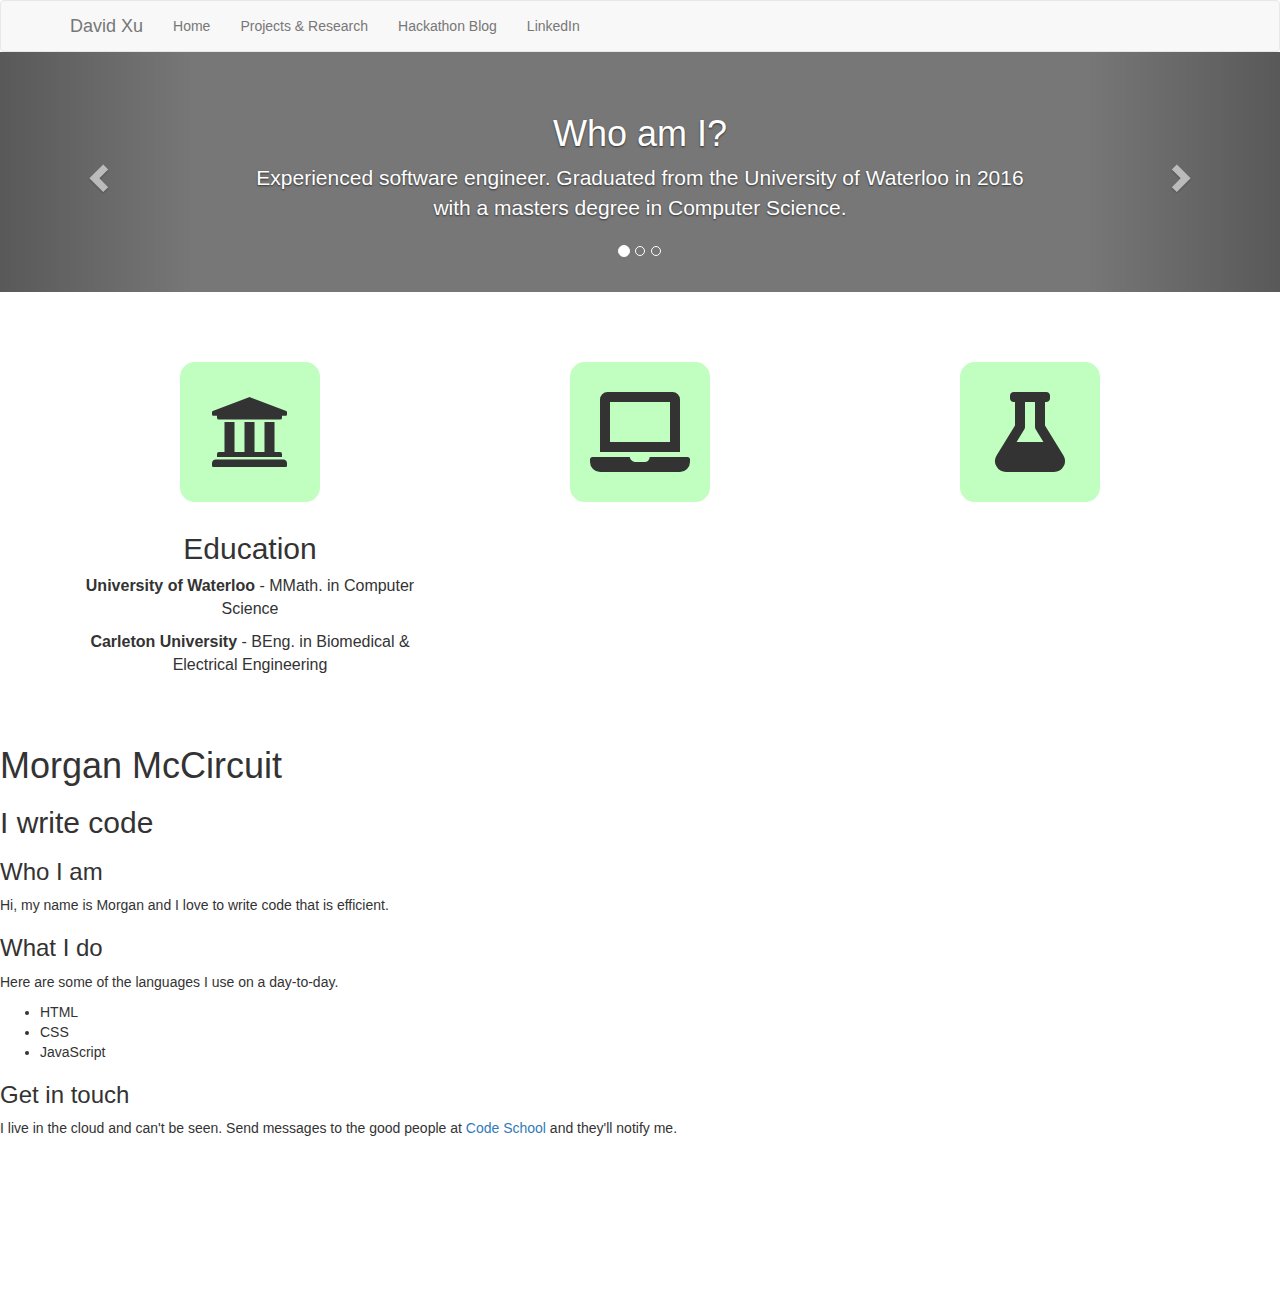
==== src/index.html @ 2d6d554c "Initial modification of forked code to use my own details" ====
<!DOCTYPE html>
<html lang="en">
<head>
  <meta charset="UTF-8">
  <meta name="viewport" content="width=device-width; initial-scale=1.0; maximum-scale=1.0;">
  <link rel="stylesheet" href="https://maxcdn.bootstrapcdn.com/bootstrap/3.3.7/css/bootstrap.min.css" integrity="sha384-BVYiiSIFeK1dGmJRAkycuHAHRg32OmUcww7on3RYdg4Va+PmSTsz/K68vbdEjh4u" crossorigin="anonymous">
  <link rel="stylesheet" href="main.css">
  <link href="https://use.fontawesome.com/releases/v5.0.8/css/all.css" rel="stylesheet">
  <title>HTML Portfolio</title>
</head>
<body>

  <nav class="navbar navbar-default">
    <div class="container">
      <!-- Brand and toggle get grouped for better mobile display -->
      <div class="navbar-header">
        <button type="button" class="navbar-toggle collapsed" data-toggle="collapse" data-target="#portfolio-collapse-menu">
          <span class="sr-only">Toggle navigation</span>
          <span class="icon-bar"></span>
          <span class="icon-bar"></span>
          <span class="icon-bar"></span>
        </button>
        <a class="navbar-brand" href="#">David Xu</a>
      </div>
  
      <!-- Collect the nav links, forms, and other content for toggling -->
      <div class="collapse navbar-collapse" id="portfolio-collapse-menu">
        <ul class="nav navbar-nav">
          <li><a href="#">Home</a></li>
          <li><a href="#">Projects & Research</a></li>
          <li><a href="#">Hackathon Blog</a></li>
          <li><a href="#">LinkedIn</a></li>
        </ul>
      </div>
      <!-- /.navbar-collapse -->
    </div>
    <!-- /.container-fluid -->
  </nav>

  <div id="portfolio-carousel" class="carousel slide" data-ride="carousel">
    <!-- Indicators -->
    <ol class="carousel-indicators">
      <li data-target="#portfolio-carousel" data-slide-to="0" class="active"></li>
      <li data-target="#portfolio-carousel" data-slide-to="1"></li>
      <li data-target="#portfolio-carousel" data-slide-to="2"></li>
    </ol>
    <div class="carousel-inner" role="listbox">
      <div class="item active">
        <div class="container">
          <div class="carousel-caption">
            <h1>Who am I?</h1>
            <p>Experienced software engineer. Graduated from the University of Waterloo in 2016 with a masters degree in Computer Science.</p>
          </div>
        </div>
      </div>
      <div class="item">
        <div class="container">
          <div class="carousel-caption">
            <h1>Favorite subjects:</h1>
            <p> Computational Neuroscience, Economics, Machine Learning</p>
          </div>
        </div>
      </div>
      <div class="item">
        <div class="container">
          <div class="carousel-caption">
            <h1>Favorite Projects:</h1>
            <p>Hackathons and Canadian Income Tax</p>
          </div>
        </div>
      </div>
    </div>
    <a class="left carousel-control" href="#portfolio-carousel" role="button" data-slide="prev">
      <span class="glyphicon glyphicon-chevron-left" aria-hidden="true"></span>
      <span class="sr-only">Previous</span>
    </a>
    <a class="right carousel-control" href="#portfolio-carousel" role="button" data-slide="next">
      <span class="glyphicon glyphicon-chevron-right" aria-hidden="true"></span>
      <span class="sr-only">Next</span>
    </a>
  </div>

  <div class="marketing">
    <div class="container">
      <div class="row">
        <div class="col-md-4">
            <span class="fa-stack fa-5x">
              <i class="fa fa-square fa-stack-2x icon-background"></i>
              <i class="fa fa-university fa-stack-1x"></i>
            </span>
            <h2>
              Education
            </h2>
            <p>
              <b>University of Waterloo</b> - MMath. in Computer Science
            </p>
            <p>
                <b>Carleton University</b> - BEng. in Biomedical & Electrical Engineering
            </p>
        </div>
        <div class="col-md-4">
            <span class="fa-stack fa-5x">
                <i class="fa fa-square fa-stack-2x icon-background"></i>
                <i class="fa fa-laptop fa-stack-1x"></i>
              </span>
        </div>
        <div class="col-md-4">
            <span class="fa-stack fa-5x">
                <i class="fa fa-square fa-stack-2x icon-background"></i>
                <i class="fa fa-flask fa-stack-1x"></i>
              </span>
        </div>
      </div>
    </div>
  </div>

  <!--
    Previous project placeholder begins
  -->
  <div class="header">
    <h1>Morgan McCircuit</h1>
    <h2>I write code</h2>
  </div>

  <div class="tagline">
    <h3>Who I am</h3>
    <p>Hi, my name is Morgan and I love to write code that is efficient.</p>
  </div>


  <div class="skills">
    <h3>What I do</h3>
    <p>Here are some of the languages I use on a day-to-day.</p>
    <ul>
      <li>HTML</li>
      <li>CSS</li>
      <li>JavaScript</li>
    </ul>
  </div>

  <div class="contact">
    <h3>Get in touch</h3>
    <p>I live in the cloud and can't be seen. Send messages to the good people at <a target="_blank" href="https://twitter.com/codeschool">Code School</a> and they'll notify me.</p>
  </div>
  <!--
    Previous project placeholder ends
    (unused pieces will be deleted at the last task)
  -->


  <script src="https://code.jquery.com/jquery-3.1.0.min.js" integrity="sha256-cCueBR6CsyA4/9szpPfrX3s49M9vUU5BgtiJj06wt/s=" crossorigin="anonymous"></script>
  <script src="https://maxcdn.bootstrapcdn.com/bootstrap/3.3.7/js/bootstrap.min.js" integrity="sha384-Tc5IQib027qvyjSMfHjOMaLkfuWVxZxUPnCJA7l2mCWNIpG9mGCD8wGNIcPD7Txa" crossorigin="anonymous"></script>

</body>
</html>
---- src/main.css ----
/* NAVBAR
-------------------------------------------------- */

.navbar {
  margin-bottom: 0;
}

/* CUSTOMIZED CAROUSEL
-------------------------------------------------- */

/* Carousel base class */
.carousel {
  height: 240px;
  margin-bottom: 30px;
}
/* Since positioning the image, we need to help out the caption */
.carousel-caption {
  z-index: 10;
}

/* Declare heights because of positioning of img element */
.carousel .item {
  height: 240px;
  background-color: #777;
}
.carousel-inner > .item > img {
  position: absolute;
  top: 0;
  left: 0;
  min-width: 100%;
  height: 240px;
}

@media (min-width: 768px) {

  /* Bump up size of carousel content */
  .carousel-caption p {
    margin-bottom: 20px;
    font-size: 21px;
    line-height: 1.4;
  }

}

/* MARKETING
-------------------------------------------------- */

.marketing {
  margin: 60px auto;
}

.marketing .col-md-4 {
  text-align: center;
  font-size: 16px;
}

.marketing .col-md-4 .icon-style {
  font-size: 60px;
  background-color: #EAEAEA;
  border-radius: 50%;
  padding: 40px;
  color: #444;
}

.icon-background {
  color: #c0ffc0;
}


/* STICKY FOOTER
-------------------------------------------------- */

html {
  position: relative;
  min-height: 100%;
}

body {
  /* Margin bottom by footer height */
  margin-bottom: 160px;
}

.footer,
footer {
  position: absolute;
  bottom: 0;
  width: 100%;
  /* Set the fixed height of the footer here */
  height: 160px;
  background: #444;
  color: white;
  text-shadow: 1px 1px 1px black;
  padding: 40px 0;
}

/* RESPONSIVE CSS
-------------------------------------------------- */
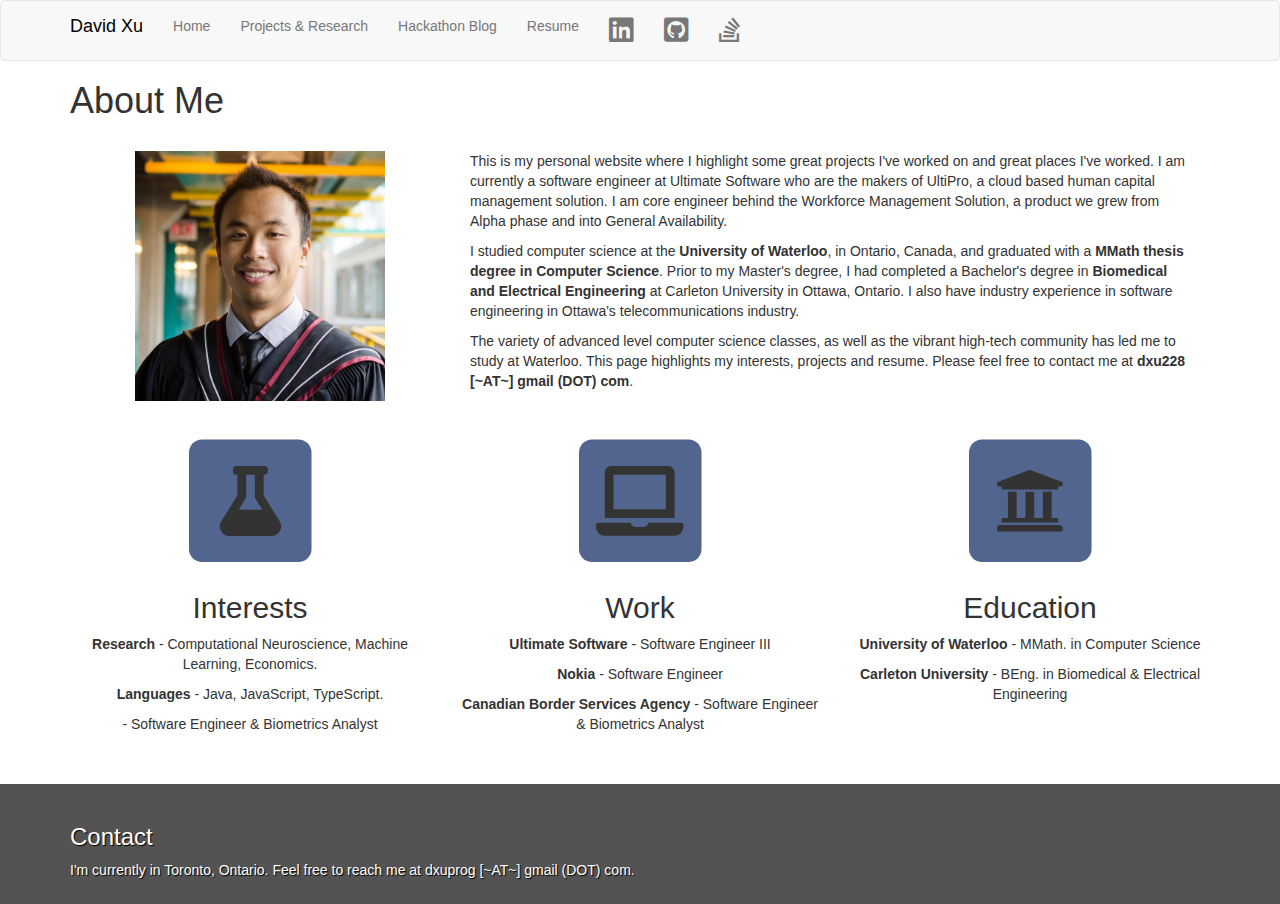
==== commit d621bdfb: "Finish tutorial, add personal styling, removed carousel" ====
--- a/src/index.html
+++ b/src/index.html
@@ -1,18 +1,20 @@
 <!DOCTYPE html>
 <html lang="en">
+
 <head>
   <meta charset="UTF-8">
   <meta name="viewport" content="width=device-width; initial-scale=1.0; maximum-scale=1.0;">
-  <link rel="stylesheet" href="https://maxcdn.bootstrapcdn.com/bootstrap/3.3.7/css/bootstrap.min.css" integrity="sha384-BVYiiSIFeK1dGmJRAkycuHAHRg32OmUcww7on3RYdg4Va+PmSTsz/K68vbdEjh4u" crossorigin="anonymous">
+  <link rel="stylesheet" href="https://maxcdn.bootstrapcdn.com/bootstrap/3.3.7/css/bootstrap.min.css" integrity="sha384-BVYiiSIFeK1dGmJRAkycuHAHRg32OmUcww7on3RYdg4Va+PmSTsz/K68vbdEjh4u"
+    crossorigin="anonymous">
   <link rel="stylesheet" href="main.css">
   <link href="https://use.fontawesome.com/releases/v5.0.8/css/all.css" rel="stylesheet">
   <title>HTML Portfolio</title>
 </head>
+
 <body>
 
   <nav class="navbar navbar-default">
     <div class="container">
-      <!-- Brand and toggle get grouped for better mobile display -->
       <div class="navbar-header">
         <button type="button" class="navbar-toggle collapsed" data-toggle="collapse" data-target="#portfolio-collapse-menu">
           <span class="sr-only">Toggle navigation</span>
@@ -20,136 +22,148 @@
           <span class="icon-bar"></span>
           <span class="icon-bar"></span>
         </button>
-        <a class="navbar-brand" href="#">David Xu</a>
+        <a class="navbar-brand" href="./index.html">David Xu</a>
       </div>
-  
-      <!-- Collect the nav links, forms, and other content for toggling -->
+
       <div class="collapse navbar-collapse" id="portfolio-collapse-menu">
         <ul class="nav navbar-nav">
-          <li><a href="#">Home</a></li>
-          <li><a href="#">Projects & Research</a></li>
-          <li><a href="#">Hackathon Blog</a></li>
-          <li><a href="#">LinkedIn</a></li>
+          <li>
+            <a href="./index.html">Home</a>
+          </li>
+          <li>
+            <a href="./projects.html">Projects & Research</a>
+          </li>
+          <li>
+            <a href="./blog.html">Hackathon Blog</a>
+          </li>
+          <li>
+              <a href="./dxu_resume_web.pdf">Resume</a>
+          </li>
+          <li>
+              <a href="http://ca.linkedin.com/in/dxu228" target="_blank">
+                <i class="fab fa-linkedin fa-2x"></i>
+              </a>
+            </li>
+            <li>
+              <a href="http://www.github.com/dxuprog" target="_blank">
+                <i class="fab fa-github-square fa-2x"></i>
+              </a>
+            </li>
+            <li>
+              <a href="https://stackoverflow.com/users/2785233/davidx" target="_blank">
+                <i class="fab fa-stack-overflow fa-2x"></i>
+              </a>
+            </li>
         </ul>
       </div>
-      <!-- /.navbar-collapse -->
     </div>
-    <!-- /.container-fluid -->
   </nav>
 
-  <div id="portfolio-carousel" class="carousel slide" data-ride="carousel">
-    <!-- Indicators -->
-    <ol class="carousel-indicators">
-      <li data-target="#portfolio-carousel" data-slide-to="0" class="active"></li>
-      <li data-target="#portfolio-carousel" data-slide-to="1"></li>
-      <li data-target="#portfolio-carousel" data-slide-to="2"></li>
-    </ol>
-    <div class="carousel-inner" role="listbox">
-      <div class="item active">
-        <div class="container">
-          <div class="carousel-caption">
-            <h1>Who am I?</h1>
-            <p>Experienced software engineer. Graduated from the University of Waterloo in 2016 with a masters degree in Computer Science.</p>
-          </div>
-        </div>
+  <div class="container">
+    <h1>About Me</h1>
+    <div class="entry-content">
+      <div class="col-md-4">
+        <img class="photo" src="dxu.jpg">
       </div>
-      <div class="item">
-        <div class="container">
-          <div class="carousel-caption">
-            <h1>Favorite subjects:</h1>
-            <p> Computational Neuroscience, Economics, Machine Learning</p>
-          </div>
-        </div>
-      </div>
-      <div class="item">
-        <div class="container">
-          <div class="carousel-caption">
-            <h1>Favorite Projects:</h1>
-            <p>Hackathons and Canadian Income Tax</p>
-          </div>
-        </div>
+      <div class="col-md-8">
+        <p>
+          This is my personal website where I highlight some great projects I've worked on and great places I've worked. I am currently
+          a software engineer at Ultimate Software who are the makers of UltiPro, a cloud based human capital management
+          solution. I am core engineer behind the Workforce Management Solution, a product we grew from Alpha phase and into
+          General Availability.
+        </p>
+        <p>
+          I studied computer science at the
+          <b>University of Waterloo</b>, in Ontario, Canada, and graduated with a
+          <b>MMath thesis degree in Computer Science</b>. Prior to my Master's degree, I had completed a Bachelor's degree in
+          <b>Biomedical and Electrical Engineering</b> at Carleton University in Ottawa, Ontario. I also have industry experience
+          in software engineering in Ottawa's telecommunications industry.
+        </p>
+        <p>
+          The variety of advanced level computer science classes, as well as the vibrant high-tech community has led me to study at
+          Waterloo. This page highlights my interests, projects and resume. Please feel free to contact me at
+          <b>dxu228 [~AT~] gmail (DOT) com</b>.
+        </p>
       </div>
     </div>
-    <a class="left carousel-control" href="#portfolio-carousel" role="button" data-slide="prev">
-      <span class="glyphicon glyphicon-chevron-left" aria-hidden="true"></span>
-      <span class="sr-only">Previous</span>
-    </a>
-    <a class="right carousel-control" href="#portfolio-carousel" role="button" data-slide="next">
-      <span class="glyphicon glyphicon-chevron-right" aria-hidden="true"></span>
-      <span class="sr-only">Next</span>
-    </a>
   </div>
 
   <div class="marketing">
     <div class="container">
       <div class="row">
         <div class="col-md-4">
-            <span class="fa-stack fa-5x">
-              <i class="fa fa-square fa-stack-2x icon-background"></i>
-              <i class="fa fa-university fa-stack-1x"></i>
-            </span>
-            <h2>
-              Education
-            </h2>
-            <p>
-              <b>University of Waterloo</b> - MMath. in Computer Science
-            </p>
-            <p>
-                <b>Carleton University</b> - BEng. in Biomedical & Electrical Engineering
-            </p>
+          <span class="fa-stack fa-5x">
+            <i class="fa fa-square fa-stack-2x icon-background"></i>
+            <i class="fa fa-flask fa-stack-1x"></i>
+          </span>
+          <h2>
+            Interests
+          </h2>
+          <p>
+            <b>Research</b> - Computational Neuroscience, Machine Learning, Economics.
+          </p>
+          <p>
+            <b>Languages</b> - Java, JavaScript, TypeScript.
+          </p>
+          <p>
+            <b></b> - Software Engineer & Biometrics Analyst
+          </p>
         </div>
+
         <div class="col-md-4">
-            <span class="fa-stack fa-5x">
-                <i class="fa fa-square fa-stack-2x icon-background"></i>
-                <i class="fa fa-laptop fa-stack-1x"></i>
-              </span>
+          <span class="fa-stack fa-5x">
+            <i class="fa fa-square fa-stack-2x icon-background"></i>
+            <i class="fa fa-laptop fa-stack-1x"></i>
+          </span>
+          <h2>
+            Work
+          </h2>
+          <p>
+            <b>Ultimate Software</b> - Software Engineer III
+          </p>
+          <p>
+            <b>Nokia</b> - Software Engineer
+          </p>
+          <p>
+            <b>Canadian Border Services Agency</b> - Software Engineer & Biometrics Analyst
+          </p>
         </div>
+
         <div class="col-md-4">
-            <span class="fa-stack fa-5x">
-                <i class="fa fa-square fa-stack-2x icon-background"></i>
-                <i class="fa fa-flask fa-stack-1x"></i>
-              </span>
+          <span class="fa-stack fa-5x">
+            <i class="fa fa-square fa-stack-2x icon-background"></i>
+            <i class="fa fa-university fa-stack-1x"></i>
+          </span>
+          <h2>
+            Education
+          </h2>
+          <p>
+            <b>University of Waterloo</b> - MMath. in Computer Science
+          </p>
+          <p>
+            <b>Carleton University</b> - BEng. in Biomedical & Electrical Engineering
+          </p>
         </div>
       </div>
     </div>
   </div>
 
-  <!--
-    Previous project placeholder begins
-  -->
-  <div class="header">
-    <h1>Morgan McCircuit</h1>
-    <h2>I write code</h2>
-  </div>
+  <footer>
+    <div class="container">
+      <h3>
+        Contact
+      </h3>
+      <p>
+        I'm currently in Toronto, Ontario. Feel free to reach me at dxuprog [~AT~] gmail (DOT) com.
+      </p>
+    </div>
+  </footer>
 
-  <div class="tagline">
-    <h3>Who I am</h3>
-    <p>Hi, my name is Morgan and I love to write code that is efficient.</p>
-  </div>
-
-
-  <div class="skills">
-    <h3>What I do</h3>
-    <p>Here are some of the languages I use on a day-to-day.</p>
-    <ul>
-      <li>HTML</li>
-      <li>CSS</li>
-      <li>JavaScript</li>
-    </ul>
-  </div>
-
-  <div class="contact">
-    <h3>Get in touch</h3>
-    <p>I live in the cloud and can't be seen. Send messages to the good people at <a target="_blank" href="https://twitter.com/codeschool">Code School</a> and they'll notify me.</p>
-  </div>
-  <!--
-    Previous project placeholder ends
-    (unused pieces will be deleted at the last task)
-  -->
-
-
-  <script src="https://code.jquery.com/jquery-3.1.0.min.js" integrity="sha256-cCueBR6CsyA4/9szpPfrX3s49M9vUU5BgtiJj06wt/s=" crossorigin="anonymous"></script>
-  <script src="https://maxcdn.bootstrapcdn.com/bootstrap/3.3.7/js/bootstrap.min.js" integrity="sha384-Tc5IQib027qvyjSMfHjOMaLkfuWVxZxUPnCJA7l2mCWNIpG9mGCD8wGNIcPD7Txa" crossorigin="anonymous"></script>
+  <script src="https://code.jquery.com/jquery-3.1.0.min.js" integrity="sha256-cCueBR6CsyA4/9szpPfrX3s49M9vUU5BgtiJj06wt/s="
+    crossorigin="anonymous"></script>
+  <script src="https://maxcdn.bootstrapcdn.com/bootstrap/3.3.7/js/bootstrap.min.js" integrity="sha384-Tc5IQib027qvyjSMfHjOMaLkfuWVxZxUPnCJA7l2mCWNIpG9mGCD8wGNIcPD7Txa"
+    crossorigin="anonymous"></script>
 
 </body>
-</html>
+
+</html>--- a/src/main.css
+++ b/src/main.css
@@ -3,55 +3,81 @@
 
 .navbar {
   margin-bottom: 0;
+  color: black;
 }
 
-/* CUSTOMIZED CAROUSEL
--------------------------------------------------- */
-
-/* Carousel base class */
-.carousel {
-  height: 240px;
-  margin-bottom: 30px;
-}
-/* Since positioning the image, we need to help out the caption */
-.carousel-caption {
-  z-index: 10;
+.navbar-default .navbar-brand {
+  color:black;
 }
 
-/* Declare heights because of positioning of img element */
-.carousel .item {
-  height: 240px;
-  background-color: #777;
-}
-.carousel-inner > .item > img {
-  position: absolute;
-  top: 0;
-  left: 0;
-  min-width: 100%;
-  height: 240px;
+.photo {
+  max-width: 250px;
+  display: block;
+  margin-left: auto;
+  margin-right: auto;
 }
 
-@media (min-width: 768px) {
+.photo-wide {
+  max-width: 500px;
+  display: block;
+  margin-left: auto;
+  margin-right: auto;
+}
 
-  /* Bump up size of carousel content */
-  .carousel-caption p {
-    margin-bottom: 20px;
-    font-size: 21px;
-    line-height: 1.4;
-  }
+/* BIO */
+.entry-content .col-md-4 {
+  font-size: 14px;
+  padding: 20px;
+}
+.entry-content .col-md-8 {
+  font-size: 14px;
+  padding: 20px;
+}
 
+.entry-content .col-md-6 {
+  font-size: 14px;
+  padding-top: 20px;
+}
+
+.text-center {
+  padding-top: 5px;
+  display: block;
+  margin-left: auto;
+  margin-right: auto;
+}
+
+/* .entry-content {
+  border: 1px solid;
+  border-color: black;
+} */
+
+.app-link {
+  width: 200px;
+  display: inline-block;
+}
+
+.app-link-apple {
+  min-width: 180px;
+  width: 180px;
+  display: inline-block;
+  padding: 10px;
+}
+
+.h3-top {
+  border-top: 1px solid;
+  padding-top: 15px;
 }
 
 /* MARKETING
 -------------------------------------------------- */
 
 .marketing {
-  margin: 60px auto;
+  margin: 10px auto;
 }
 
 .marketing .col-md-4 {
   text-align: center;
-  font-size: 16px;
+  font-size: 14px;
 }
 
 .marketing .col-md-4 .icon-style {
@@ -59,11 +85,16 @@
   background-color: #EAEAEA;
   border-radius: 50%;
   padding: 40px;
-  color: #444;
+  color: #A5A5AF;
 }
 
 .icon-background {
-  color: #c0ffc0;
+  /* color: #77C9D4; */
+  color: #52658F;
+}
+
+.icon-color {
+  color: #D9D9D9
 }
 
 
@@ -86,11 +117,11 @@
   bottom: 0;
   width: 100%;
   /* Set the fixed height of the footer here */
-  height: 160px;
-  background: #444;
+  height: 120px;
+  background: #535353;
   color: white;
   text-shadow: 1px 1px 1px black;
-  padding: 40px 0;
+  padding: 20px 0;
 }
 
 /* RESPONSIVE CSS
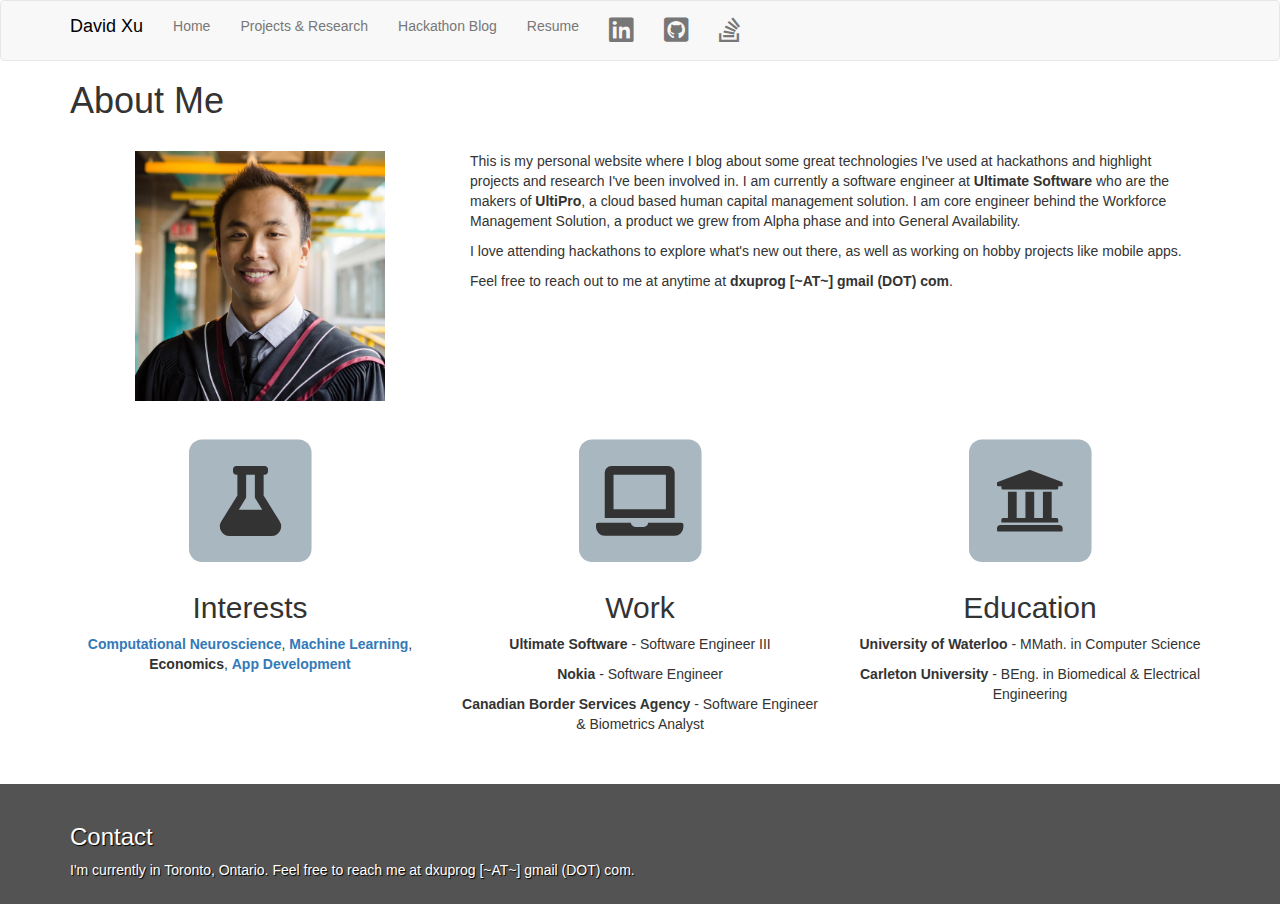
==== commit 0d18c1ba: "cleaned up syntax, final touches on styling" ====
--- a/src/index.html
+++ b/src/index.html
@@ -8,7 +8,7 @@
     crossorigin="anonymous">
   <link rel="stylesheet" href="main.css">
   <link href="https://use.fontawesome.com/releases/v5.0.8/css/all.css" rel="stylesheet">
-  <title>HTML Portfolio</title>
+  <title>David Xu</title>
 </head>
 
 <body>
@@ -37,23 +37,23 @@
             <a href="./blog.html">Hackathon Blog</a>
           </li>
           <li>
-              <a href="./dxu_resume_web.pdf">Resume</a>
+            <a href="./dxu_resume_web.pdf">Resume</a>
           </li>
           <li>
-              <a href="http://ca.linkedin.com/in/dxu228" target="_blank">
-                <i class="fab fa-linkedin fa-2x"></i>
-              </a>
-            </li>
-            <li>
-              <a href="http://www.github.com/dxuprog" target="_blank">
-                <i class="fab fa-github-square fa-2x"></i>
-              </a>
-            </li>
-            <li>
-              <a href="https://stackoverflow.com/users/2785233/davidx" target="_blank">
-                <i class="fab fa-stack-overflow fa-2x"></i>
-              </a>
-            </li>
+            <a href="http://ca.linkedin.com/in/dxu228" target="_blank">
+              <i class="fab fa-linkedin fa-2x"></i>
+            </a>
+          </li>
+          <li>
+            <a href="http://www.github.com/dxuprog" target="_blank">
+              <i class="fab fa-github-square fa-2x"></i>
+            </a>
+          </li>
+          <li>
+            <a href="https://stackoverflow.com/users/2785233/davidx" target="_blank">
+              <i class="fab fa-stack-overflow fa-2x"></i>
+            </a>
+          </li>
         </ul>
       </div>
     </div>
@@ -67,28 +67,22 @@
       </div>
       <div class="col-md-8">
         <p>
-          This is my personal website where I highlight some great projects I've worked on and great places I've worked. I am currently
-          a software engineer at Ultimate Software who are the makers of UltiPro, a cloud based human capital management
-          solution. I am core engineer behind the Workforce Management Solution, a product we grew from Alpha phase and into
-          General Availability.
+          This is my personal website where I blog about some great technologies I've used at hackathons and highlight projects and research I've been involved in.
+          I am currently a software engineer at <b>Ultimate Software</b> who are the makers of <b>UltiPro</b>, a cloud based
+          human capital management solution. I am core engineer behind the Workforce Management Solution, a product we grew
+          from Alpha phase and into General Availability.
         </p>
         <p>
-          I studied computer science at the
-          <b>University of Waterloo</b>, in Ontario, Canada, and graduated with a
-          <b>MMath thesis degree in Computer Science</b>. Prior to my Master's degree, I had completed a Bachelor's degree in
-          <b>Biomedical and Electrical Engineering</b> at Carleton University in Ottawa, Ontario. I also have industry experience
-          in software engineering in Ottawa's telecommunications industry.
+          I love attending hackathons to explore what's new out there, as well as working on hobby projects like mobile apps.
         </p>
         <p>
-          The variety of advanced level computer science classes, as well as the vibrant high-tech community has led me to study at
-          Waterloo. This page highlights my interests, projects and resume. Please feel free to contact me at
-          <b>dxu228 [~AT~] gmail (DOT) com</b>.
+          Feel free to reach out to me at anytime at <b>dxuprog [~AT~] gmail (DOT) com</b>.
         </p>
       </div>
     </div>
   </div>
 
-  <div class="marketing">
+  <div class="icons">
     <div class="container">
       <div class="row">
         <div class="col-md-4">
@@ -100,13 +94,7 @@
             Interests
           </h2>
           <p>
-            <b>Research</b> - Computational Neuroscience, Machine Learning, Economics.
-          </p>
-          <p>
-            <b>Languages</b> - Java, JavaScript, TypeScript.
-          </p>
-          <p>
-            <b></b> - Software Engineer & Biometrics Analyst
+            <b><a href="./projects.html">Computational Neuroscience</a></b>, <b><a href="./projects.html">Machine Learning</a></b>, <b>Economics</b>, <b><a href="./projects.html">App Development</a></b>
           </p>
         </div>
 
--- a/src/main.css
+++ b/src/main.css
@@ -1,6 +1,3 @@
-/* NAVBAR
--------------------------------------------------- */
-
 .navbar {
   margin-bottom: 0;
   color: black;
@@ -18,13 +15,19 @@
 }
 
 .photo-wide {
-  max-width: 500px;
+  max-width: 475px;
   display: block;
   margin-left: auto;
   margin-right: auto;
 }
 
-/* BIO */
+.photo-wide-xs {
+  max-width: 375px;
+  display: block;
+  margin-left: auto;
+  margin-right: auto;
+}
+
 .entry-content .col-md-4 {
   font-size: 14px;
   padding: 20px;
@@ -46,19 +49,21 @@
   margin-right: auto;
 }
 
-/* .entry-content {
-  border: 1px solid;
-  border-color: black;
-} */
-
 .app-link {
-  width: 200px;
+  width: 150px;
   display: inline-block;
 }
 
 .app-link-apple {
-  min-width: 180px;
-  width: 180px;
+  min-width: 140px;
+  width: 140px;
+  display: inline-block;
+  padding: 10px;
+}
+
+.app-link-bb {
+  min-width: 130px;
+  width: 130px;
   display: inline-block;
   padding: 10px;
 }
@@ -68,19 +73,22 @@
   padding-top: 15px;
 }
 
-/* MARKETING
--------------------------------------------------- */
+.weblink {
+  padding-left: 10px;
+  font-size: 16px;
+  font-style: bold;
+}
 
-.marketing {
+.icons {
   margin: 10px auto;
 }
 
-.marketing .col-md-4 {
+.icons .col-md-4 {
   text-align: center;
   font-size: 14px;
 }
 
-.marketing .col-md-4 .icon-style {
+.icons .col-md-4 .icon-style {
   font-size: 60px;
   background-color: #EAEAEA;
   border-radius: 50%;
@@ -89,17 +97,25 @@
 }
 
 .icon-background {
-  /* color: #77C9D4; */
-  color: #52658F;
+  color: #A9B7C0;
 }
 
 .icon-color {
   color: #D9D9D9
 }
 
+.date-text {
+  color: #52658F;
+}
 
-/* STICKY FOOTER
--------------------------------------------------- */
+.toc {
+  list-style: outside none none !important;
+  padding-bottom: 10px;
+}
+
+.red-text {
+  color: red;
+}
 
 html {
   position: relative;
@@ -107,7 +123,6 @@
 }
 
 body {
-  /* Margin bottom by footer height */
   margin-bottom: 160px;
 }
 
@@ -116,7 +131,6 @@
   position: absolute;
   bottom: 0;
   width: 100%;
-  /* Set the fixed height of the footer here */
   height: 120px;
   background: #535353;
   color: white;
@@ -124,5 +138,6 @@
   padding: 20px 0;
 }
 
-/* RESPONSIVE CSS
--------------------------------------------------- */
+.no-decoration {
+  text-decoration: none;
+}